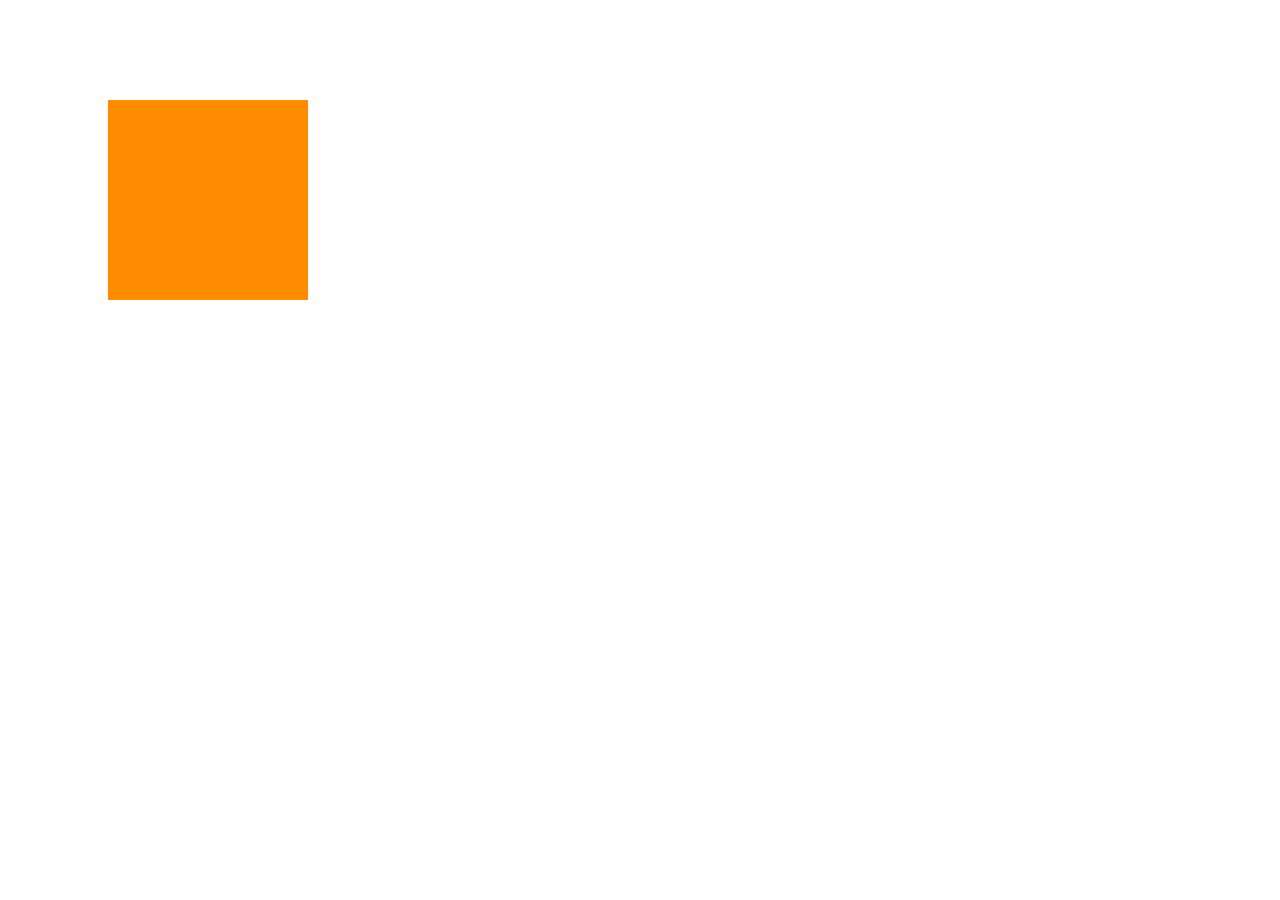
==== Анимации/index.html @ 5f9f1460 "Initial commit" ====
<!DOCTYPE html>
<html lang="en">
<head>
    <meta charset="UTF-8">
    <title>Анимации</title>
    <link rel="stylesheet" href="style.css">
</head>
<body>
    <div class="div-1"></div>
</body>
</html>
---- Анимации/style.css ----
div {
    margin: 100px;
    width: 200px;
    height: 200px;
    background-color: darkorange;

    animation-name: anim1;
    animation-duration: 5s;
    animation-iteration-count: infinite;
    animation-direction: alternate-reverse;
}

@keyframes anim1 {
    25% {
        transform: translate(50px, 0);
    }
    50% {
        transform: translate(50px, 50px);
    }
    75% {
        transform: translate(-50px, 50px);
    }
    100% {
        transform: translate(-50px, -50px);
    }
}
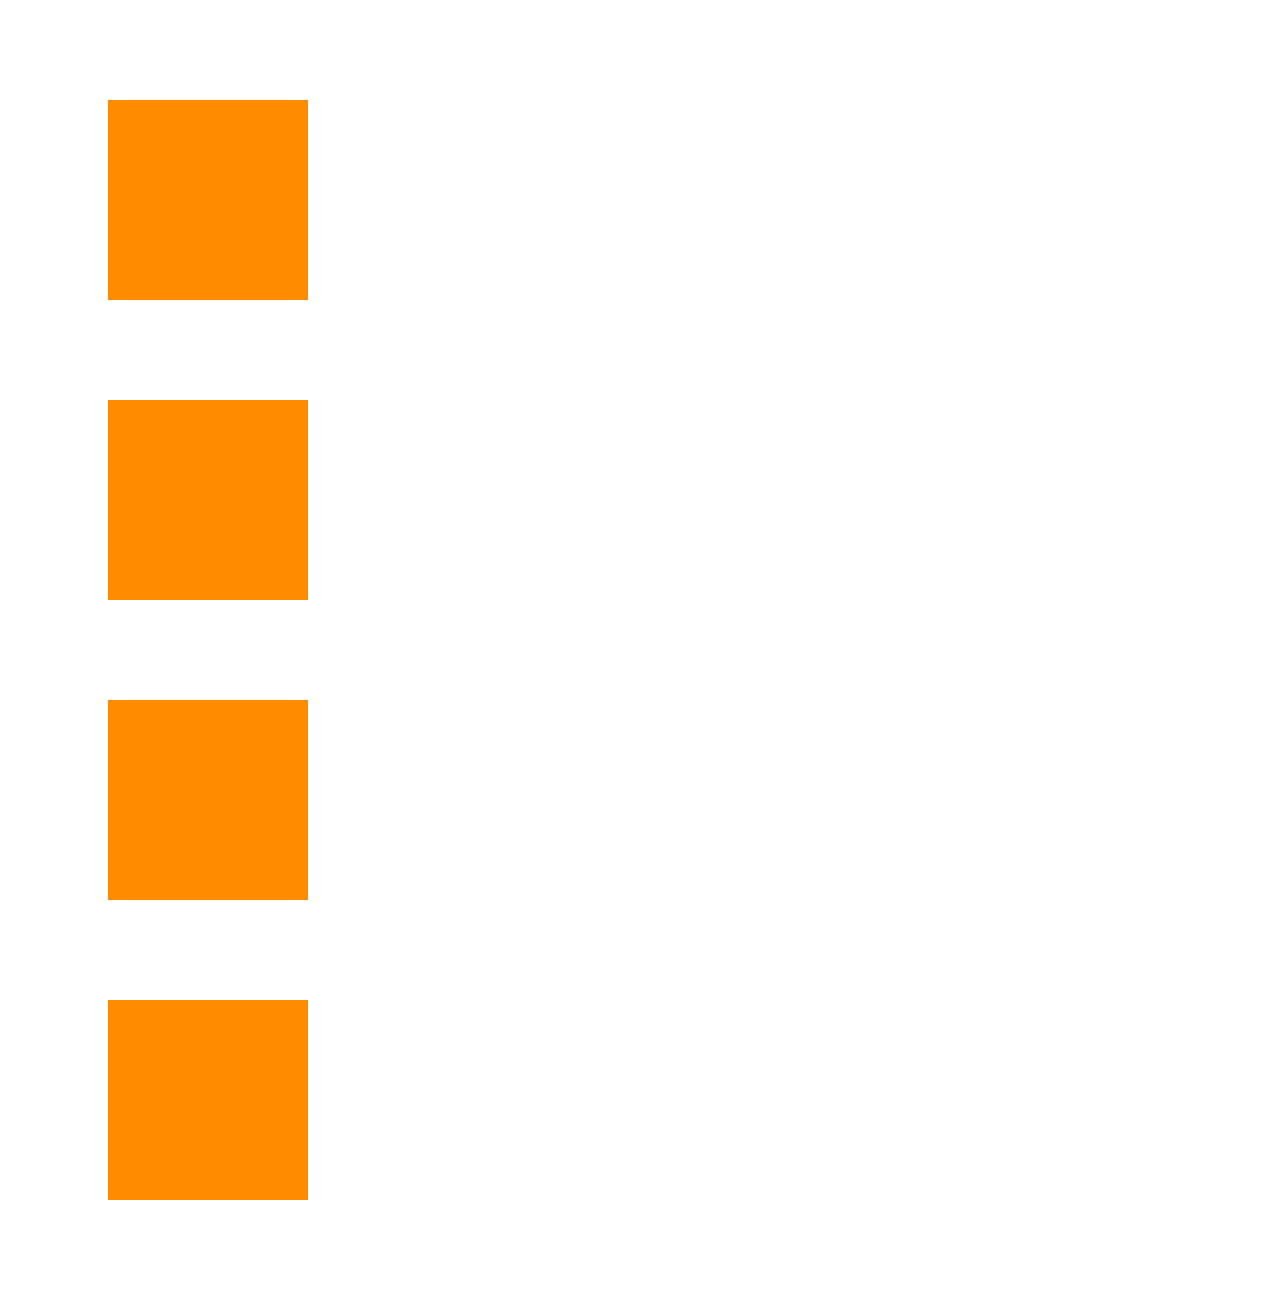
==== commit b616ac2e: "Анимации" ====
--- a/Анимации/index.html
+++ b/Анимации/index.html
@@ -7,5 +7,8 @@
 </head>
 <body>
     <div class="div-1"></div>
+    <div class="div-2"></div>
+    <div class="div-3"></div>
+    <div class="div-4"></div>
 </body>
 </html>